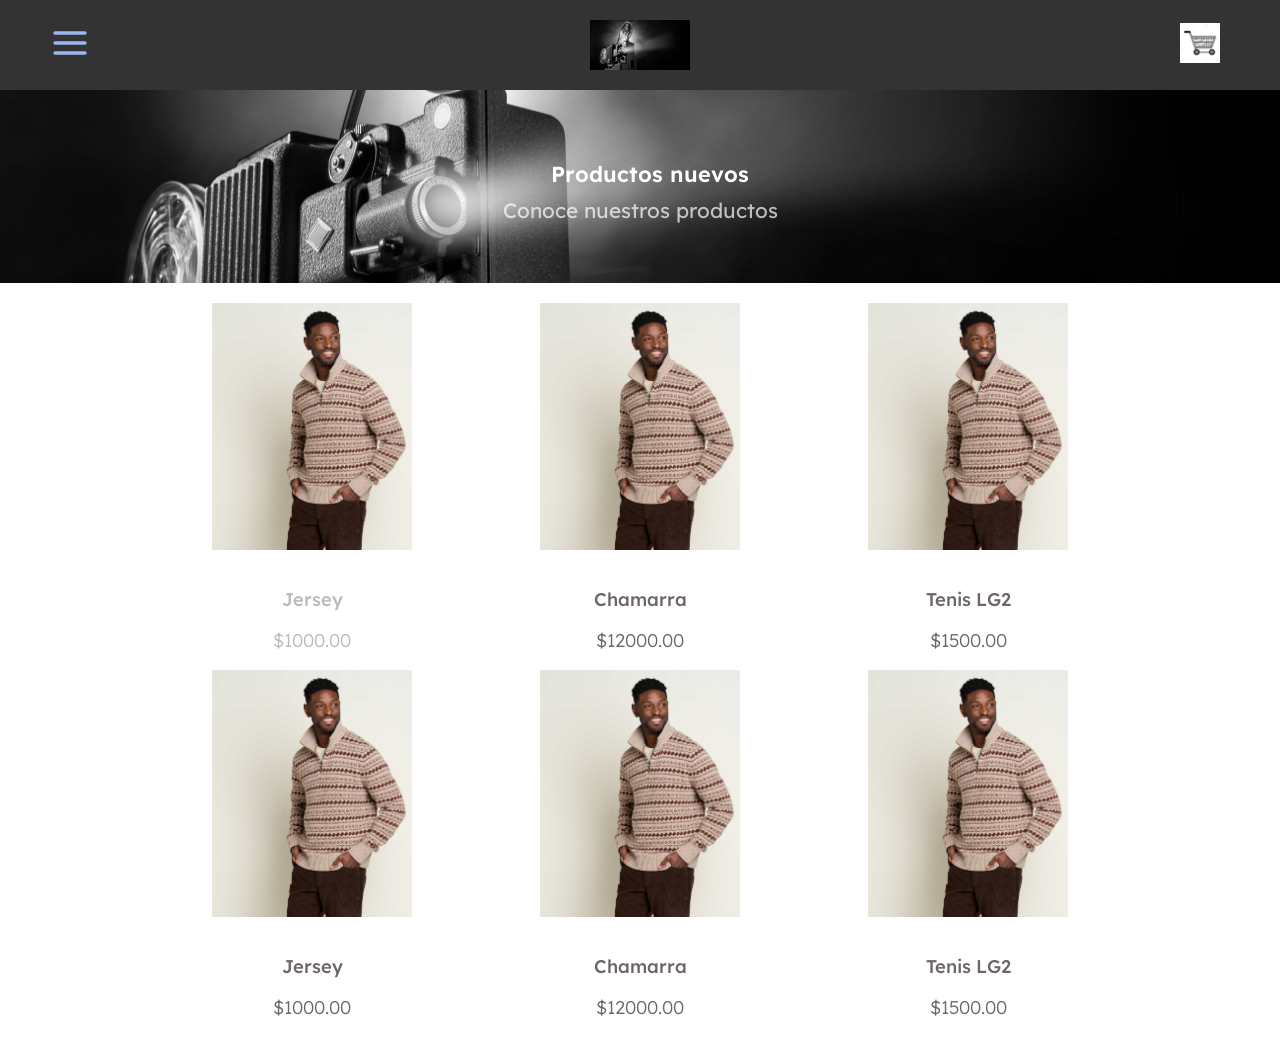
==== index.html @ b26df9d7 "place files to main directory" ====
<!DOCTYPE html>
<html lang="en">
<head>
    <meta charset="UTF-8">
    <meta name="viewport" content="width=device-width, initial-scale=1.0">
    <link rel="preconnect" href="https://fonts.googleapis.com">
    <link rel="preconnect" href="https://fonts.gstatic.com" crossorigin>
    <link href="https://fonts.googleapis.com/css2?family=Lexend:wght@300;400;500;700&family=Montserrat:ital@0;1&display=swap" rel="stylesheet">
    <link rel="stylesheet" href="./CSS/styles.css">
    <title>Tienda Virtual</title>
</head>
<body>
    <header class="header">
        <i class="header__i header__i--menu"><img class="header__i__img" src="./img/menu.svg" alt="Icono Menu"></i>
        <img class="header__img" src="./img/logo.jpg" alt="Logo CV Sistemas">
        <i class="header__i"><img class="header__i__img" src="./img/cart.jpg" alt="Icono Carrito"></i>
    </header>

    <main>
        <section class="banner">
            <h2 class="banner__title">Productos nuevos</h2>
            <p class="banner__description">Conoce nuestros productos</p>
        </section>
        <section class="products">
            <article class="products__item products__item--disabled">
                <img class="products__img" src="./img/sweater.jpg" alt="">
                <h3 class="products__title">Jersey</h3>
                <p class="products__price">$1000.00</p>
            </article>
            <article  class="products__item">
                <img class="products__img" src="./img/sweater.jpg" alt="">
                <h3 class="products__title">Chamarra</h3>
                <p class="products__price">$12000.00</p>
            </article>
            <article  class="products__item">
                <img class="products__img" src="./img/sweater.jpg" alt="">
                <h3 class="products__title">Tenis LG2</h3>
                <p class="products__price">$1500.00</p>
            </article>
            <article  class="products__item">
                <img class="products__img" src="./img/sweater.jpg" alt="">
                <h3 class="products__title">Jersey</h3>
                <p class="products__price">$1000.00</p>
            </article>
            <article  class="products__item">
                <img class="products__img" src="./img/sweater.jpg" alt="">
                <h3 class="products__title">Chamarra</h3>
                <p class="products__price">$12000.00</p>
            </article>
            <article  class="products__item">
                <img class="products__img" src="./img/sweater.jpg" alt="">
                <h3 class="products__title">Tenis LG2</h3>
                <p class="products__price">$1500.00</p>
            </article>
        </section>

        <section class="cart">
            <h2 class="cart__title">Carrito</h2>
            <div class="cart__item">
                <img class="cart__img" src="./img/sweater.jpg" alt="" />
                <p class="cart__info">Chamarra</p>
                <p class="cart__info">$1700</p>
                <i class="cart__delete"><img src="./img/trash-2.svg" alt="Icono quitar" class="cart__delete-img"/></i>
            </div>
            <div class="cart__item">
                <img class="cart__img" src="./img/sweater.jpg" alt="" />
                <p class="cart__info">Chamarra</p>
                <p class="cart__info">$1700</p>
                <i class="cart__delete"><img src="./img/trash-2.svg" alt="Icono quitar" class="cart__delete-img"/></i>
            </div>
            <div class="cart__item">
                <img class="cart__img" src="./img/sweater.jpg" alt="" />
                <p class="cart__info">Chamarra</p>
                <p class="cart__info">$1700</p>
                <i class="cart__delete"><img src="./img/trash-2.svg" alt="Icono quitar" class="cart__delete-img"/></i>
            </div>
        </section>
    </main>
</body>
</html>
---- CSS/styles.css ----
/** Variables **/
/* Main width for all the web page */
/* Main color for all the web page */
/* Main color for banner section */
/* Main color for products disabled section */
/* Main color for cart section */
/* Main color for banner section */
/* Main background color for cart section */
/**-----------**/
/**   Mixins  **/
/* Default block configuration */
/* Default grid configuration */
/* Default font configuration */
/**-----------**/
/**  Extends  **/
/* Default box-sizing configuration */
.cart__item, .cart__title, .cart, .products, .header, body {
  box-sizing: border-box; /* Merge padding and width to set the size including both measures */
}

/**-----------**/
/**     CSS   **/
body {
  width: 100%; /* Assure the page reaches all screen size */
  /* Approximately 1.3rem=16px *** 1.7vw=16px *** 1rem = 16px */
  font-size: clamp(1rem, 1.7vw, 1rem);
  font-weight: 300;
  color: #6e6565;
  font-family: "Lexend", Arial, Helvetica, sans-serif;
  margin: 0;
}

.header {
  width: 100%;
  padding: 20px 50px;
  background-color: #333;
  display: flex; /* Default flex configuration */
  flex-direction: row; /* Default always will be row */
  justify-content: space-between;
  align-items: center;
}
.header .header__img {
  width: 100px;
}
.header .header__i {
  width: 50px;
  cursor: pointer;
  color: #9db6f0;
}
.header .header__i--menu {
  /* Get filter background color for svg https://isotropic.co/tool/hex-color-to-css-filter/ */
  filter: invert(72%) sepia(13%) saturate(1109%) hue-rotate(186deg) brightness(99%) contrast(91%);
}
.header .header__i__img {
  width: 80%;
}

.banner {
  width: 100%;
  padding: 60px 0;
  display: block;
  text-align: center;
  background-image: url("../img/logo.jpg");
  background-repeat: no-repeat; /* To avoid repeat images when a width finishes */
  background-size: cover; /* set background value, can be express in Percentage */
  color: #fff;
  background-position-y: 60%; /* Move image vertically */
}

.banner__title {
  width: 100%;
  /* Approximately 2=32px *** 1.7vw=31.62px-19.28px *** 1.2rem=19.2px */
  font-size: clamp(1.2rem, 1.7vw, 2rem);
  font-weight: 600;
  margin: 10px;
}

.banner__description {
  width: 350px;
  margin: 0 auto; /* Position in the middle */
  /* Approximately 1.3rem=20.8px *** 1.7vw=20.7px-16.031px *** 1rem = 16px */
  font-size: clamp(1rem, 1.7vw, 1.3rem);
  font-weight: normal;
  opacity: 0.7;
}

.products {
  width: 80%; /* if we put fixed value, then products won't adapt to screen size, percentage skips that error it works with grid columns auto-fit value */
  margin: 0 auto;
  padding: 20px;
  display: grid;
  /* auto-fill: expand columns to use all screen space
      auto-fit: Similar to auto-fill ** NEED MORE DETAILS ** 
      minmax: Min column size and to expand to 1 space fraction (max space if we have it) */
  grid-template-columns: repeat(auto-fit, minmax(250px, 1fr));
}

.products__item {
  cursor: pointer;
  text-align: center;
}

/* Added modifier for Products */
.products__item--disabled {
  color: #bbb9b9;
}

.products__img {
  width: 200px;
  margin-bottom: 15px;
}

.products__title {
  /* Approximately 1.1rem=18.4px *** 1.7vw=18.3px-17.7px *** 1.1rem = 17.6px */
  font-size: clamp(1.1rem, 1.7vw, 1.15rem);
  font-weight: 500;
  margin-bottom: 5px;
}

.products__price {
  /* Approximately 1.1rem=18.4px *** 1.7vw=18.3px-17.7px *** 1.1rem = 17.6px */
  font-size: clamp(1.1rem, 1.7vw, 1.15rem);
  font-weight: 300;
}

.cart {
  width: 500px;
  background-color: #fff;
  color: #000;
  padding: 25px;
  height: 100%;
  position: fixed; /* Cart will hide and will show itself as menu */
  right: -100%; /* Hide cart */
  top: 100px; /* */
  box-shadow: -19px -1px 22px -15px rgba(0, 0, 0, 0.3);
}

.cart__title {
  width: 100%;
  text-align: center;
  /* Approximately 1.3rem=20.8px *** 1.7vw=20.7px-17.7px *** 1.1rem = 17.6px */
  font-size: clamp(1.1rem, 1.7vw, 1.3rem);
  font-weight: 600;
  padding: 25px 0;
}

.cart__item {
  border-bottom: 1px solid #333;
  display: flex; /* Default flex configuration */
  flex-direction: row; /* Default always will be row */
  justify-content: space-between;
  align-items: center;
  padding: 5px;
}

.cart__img {
  width: 60px;
}

.cart__item p:nth-child(3) {
  font-weight: 600;
}

.cart__delete {
  width: 25px;
  cursor: pointer;
}

.cart .cart__delete-img {
  width: 100%;
}

@media (max-width: 820px) {
  .header {
    padding: 15px;
  }
  .header__img { /* it only affects first level (child) image of header */
    width: 60px;
  }
  .header__i {
    width: 30px;
  }
  .products {
    grid-template-columns: repeat(auto-fit, minmax(200px, 1fr));
  }
  .products__img {
    width: 150px;
  }
  .cart {
    width: 400px;
    top: 80px;
  }
}
@media (max-width: 480px) {
  .banner {
    padding: 30px 0;
  }
  .products {
    grid-template-columns: 1fr;
    padding: 10px;
  }
  .products__img {
    width: 100%;
    max-width: 200px; /* try to reach 100% but not more than 200px */
    margin-bottom: 10px;
  }
  .products__item h3, .products__item p {
    padding: 0 10px;
  }
  .cart {
    width: 100%;
    top: 60px;
    box-shadow: none; /* since it will use all space we don't need box shadow */
  }
  .cart__title {
    padding: 15px 0;
  }
  .cart__item {
    flex-direction: column;
    align-items: center;
  }
  .cart__img {
    width: 100px;
  }
  .cart__info {
    margin: 0;
  }
}
/**-----------**//*# sourceMappingURL=styles.css.map */
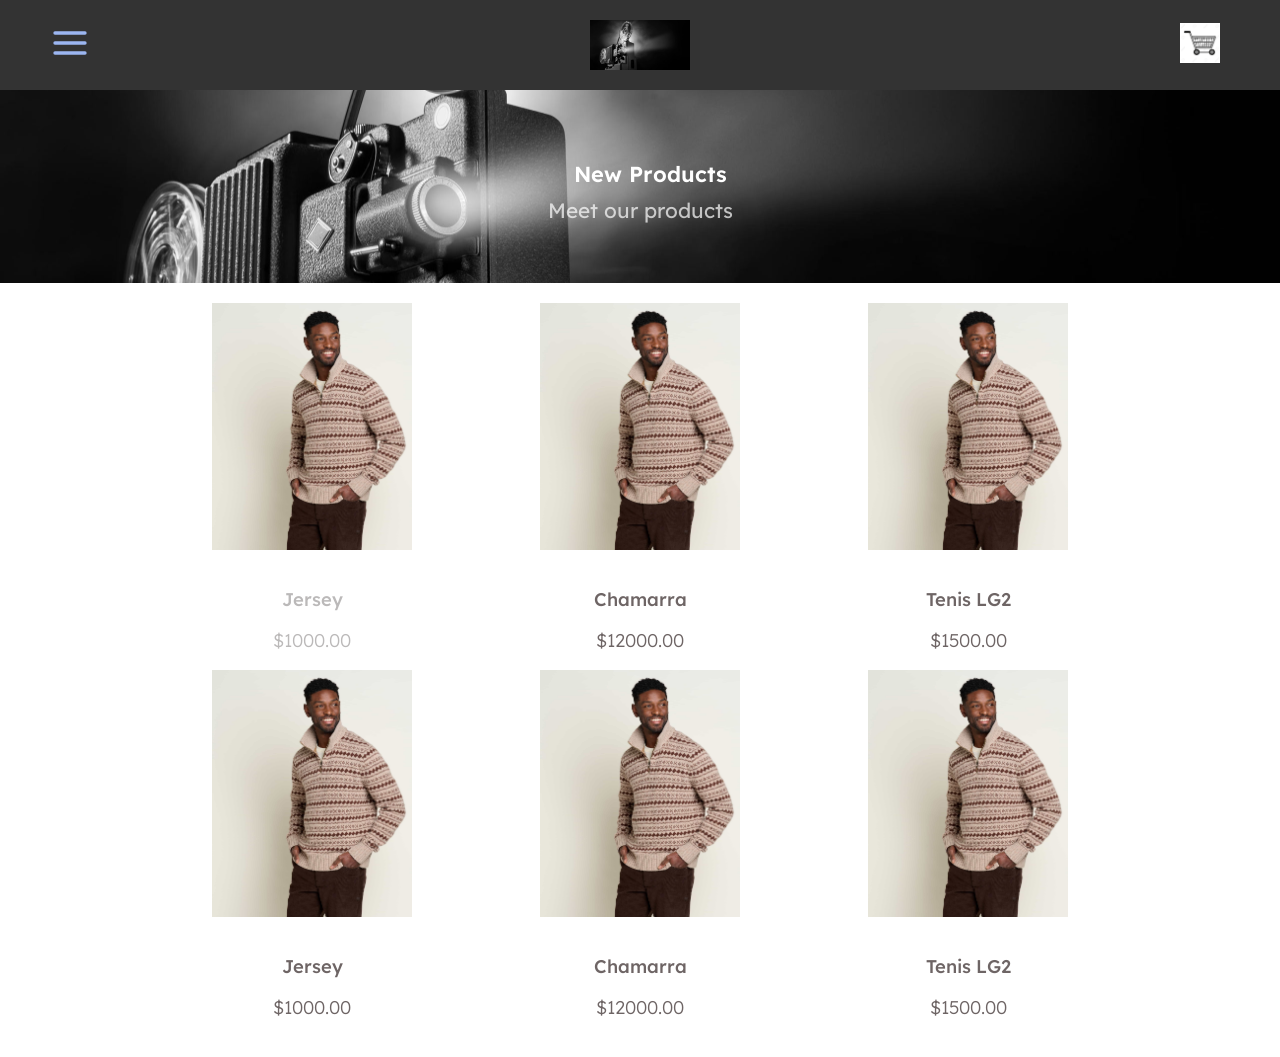
==== commit 93a269ab: "Update Titles.html" ====
--- a/index.html
+++ b/index.html
@@ -18,8 +18,8 @@
 
     <main>
         <section class="banner">
-            <h2 class="banner__title">Productos nuevos</h2>
-            <p class="banner__description">Conoce nuestros productos</p>
+            <h2 class="banner__title">New Products</h2>
+            <p class="banner__description">Meet our products</p>
         </section>
         <section class="products">
             <article class="products__item products__item--disabled">
@@ -77,4 +77,4 @@
         </section>
     </main>
 </body>
-</html>+</html>
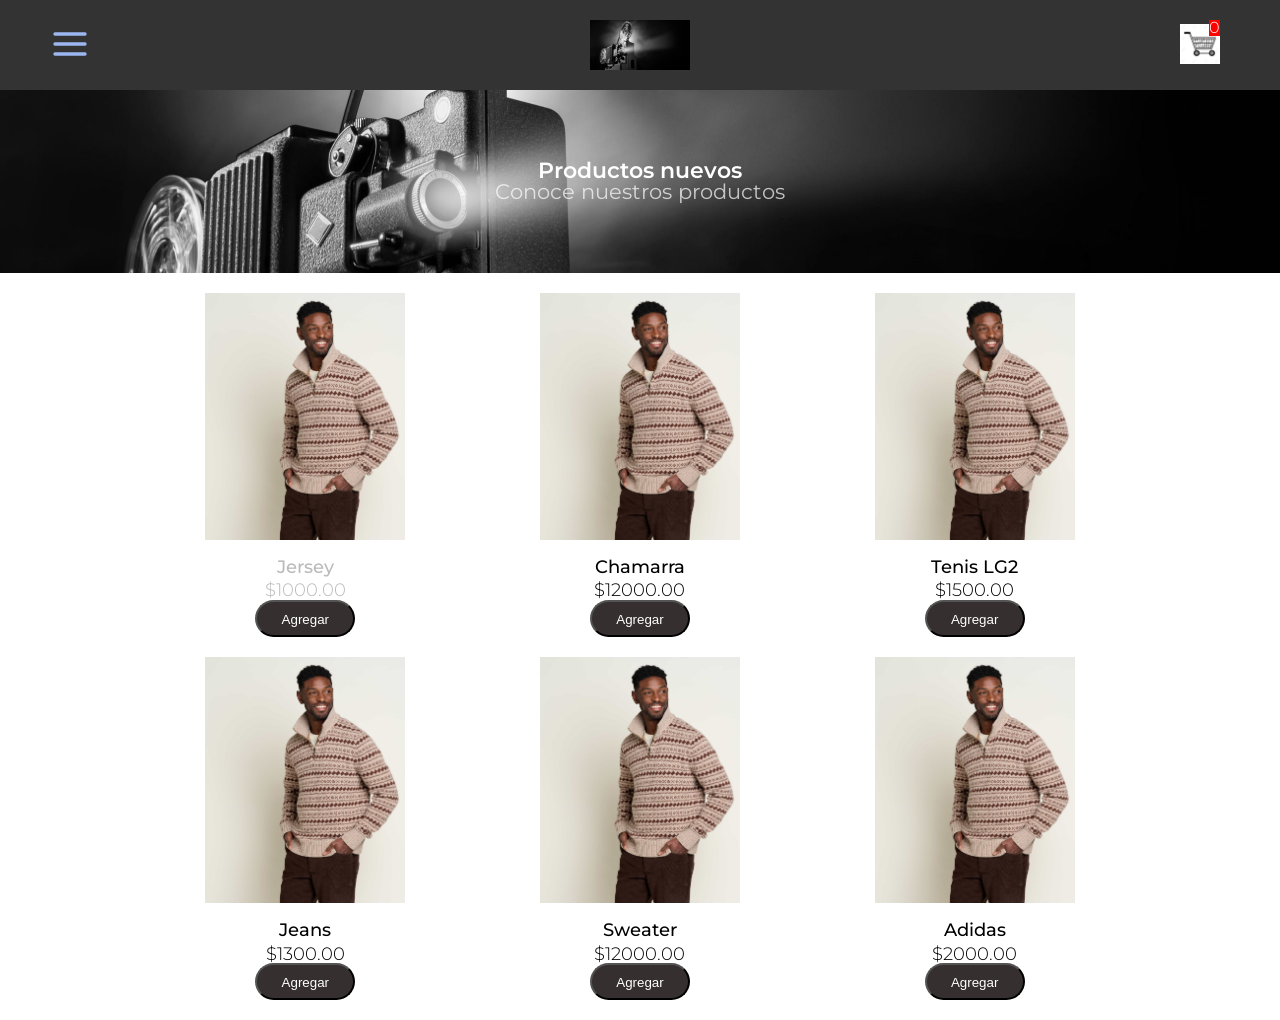
==== commit 819f3392: "refactored code and javascript module added" ====
--- a/index.html
+++ b/index.html
@@ -6,75 +6,90 @@
     <link rel="preconnect" href="https://fonts.googleapis.com">
     <link rel="preconnect" href="https://fonts.gstatic.com" crossorigin>
     <link href="https://fonts.googleapis.com/css2?family=Lexend:wght@300;400;500;700&family=Montserrat:ital@0;1&display=swap" rel="stylesheet">
-    <link rel="stylesheet" href="./CSS/styles.css">
+    <!-- Linked main.css file generated through sass main file -->
+    <!-- <link rel="stylesheet" href="./assets/css/main.css"> -->
+    <link rel="stylesheet" href="./assets/sass/main.css">
+    <!-- attribute 'defer' is important because if we put script tag at the beginning this will avoid javascript code
+         having execution problems (that's why previously script tag was placed before closing body tag) 
+         attribute 'async' is used when we need to load external things, not used with DOM (but may have same behavior)-->
+    <script type="module" src="./js/functions.js" defer></script>
+    
     <title>Tienda Virtual</title>
 </head>
 <body>
     <header class="header">
-        <i class="header__i header__i--menu"><img class="header__i__img" src="./img/menu.svg" alt="Icono Menu"></i>
+        <i class="header__i header__i--menu" id="menu"><img class="header__i__img" src="./img/menu.svg" alt="Icono Menu"></i>
         <img class="header__img" src="./img/logo.jpg" alt="Logo CV Sistemas">
-        <i class="header__i"><img class="header__i__img" src="./img/cart.jpg" alt="Icono Carrito"></i>
+        <div>
+            <i class="header__i" id="cart"><img class="header__i__img" src="./img/cart.jpg" alt="Icono Carrito"></i>
+            <div class="cart__count" id="cartCount">0</div>
+        </div>
+        <nav class="header__menu vertical-menu">
+            <i><img src="./img/x.svg" id="close-menu" alt=""></i>
+            <ul>
+                <li><a href="#Inicio">Inicio</a></li>
+                <li><a href="#Inicio">Quienes somos</a>
+                    <ul>
+                        <li><a href="#Inicio">&nbsp;&nbsp;&nbsp;Nosotros</a></li>
+                        <li><a href="#Inicio">&nbsp;&nbsp;&nbsp;Servicios</a></li>
+                    </ul> 
+                </li>
+                <li><a href="#Inicio">Contacto</a></li>
+            </ul>
+        </nav>
     </header>
 
     <main>
         <section class="banner">
-            <h2 class="banner__title">New Products</h2>
-            <p class="banner__description">Meet our products</p>
+            <h2 class="banner__title">Productos nuevos</h2>
+            <p class="banner__description">Conoce nuestros productos</p>
         </section>
         <section class="products">
             <article class="products__item products__item--disabled">
                 <img class="products__img" src="./img/sweater.jpg" alt="">
-                <h3 class="products__title">Jersey</h3>
+                <h3 class="products__title" id="text">Jersey</h3>
                 <p class="products__price">$1000.00</p>
+                <button class="cart__btn__add">Agregar</button>
             </article>
             <article  class="products__item">
                 <img class="products__img" src="./img/sweater.jpg" alt="">
                 <h3 class="products__title">Chamarra</h3>
                 <p class="products__price">$12000.00</p>
+                <button class="cart__btn__add">Agregar</button>
             </article>
             <article  class="products__item">
                 <img class="products__img" src="./img/sweater.jpg" alt="">
                 <h3 class="products__title">Tenis LG2</h3>
                 <p class="products__price">$1500.00</p>
+                <button class="cart__btn__add">Agregar</button>
             </article>
             <article  class="products__item">
                 <img class="products__img" src="./img/sweater.jpg" alt="">
-                <h3 class="products__title">Jersey</h3>
-                <p class="products__price">$1000.00</p>
+                <h3 class="products__title">Jeans</h3>
+                <p class="products__price">$1300.00</p>
+                <button class="cart__btn__add">Agregar</button>
             </article>
             <article  class="products__item">
                 <img class="products__img" src="./img/sweater.jpg" alt="">
-                <h3 class="products__title">Chamarra</h3>
+                <h3 class="products__title">Sweater</h3>
                 <p class="products__price">$12000.00</p>
+                <button class="cart__btn__add">Agregar</button>
             </article>
             <article  class="products__item">
                 <img class="products__img" src="./img/sweater.jpg" alt="">
-                <h3 class="products__title">Tenis LG2</h3>
-                <p class="products__price">$1500.00</p>
+                <h3 class="products__title">Adidas</h3>
+                <p class="products__price">$2000.00</p>
+                <button class="cart__btn__add">Agregar</button>
             </article>
         </section>
 
         <section class="cart">
             <h2 class="cart__title">Carrito</h2>
-            <div class="cart__item">
-                <img class="cart__img" src="./img/sweater.jpg" alt="" />
-                <p class="cart__info">Chamarra</p>
-                <p class="cart__info">$1700</p>
-                <i class="cart__delete"><img src="./img/trash-2.svg" alt="Icono quitar" class="cart__delete-img"/></i>
-            </div>
-            <div class="cart__item">
-                <img class="cart__img" src="./img/sweater.jpg" alt="" />
-                <p class="cart__info">Chamarra</p>
-                <p class="cart__info">$1700</p>
-                <i class="cart__delete"><img src="./img/trash-2.svg" alt="Icono quitar" class="cart__delete-img"/></i>
-            </div>
-            <div class="cart__item">
-                <img class="cart__img" src="./img/sweater.jpg" alt="" />
-                <p class="cart__info">Chamarra</p>
-                <p class="cart__info">$1700</p>
-                <i class="cart__delete"><img src="./img/trash-2.svg" alt="Icono quitar" class="cart__delete-img"/></i>
+            
+            <div class="cart__btn__buy">
+                <button>Comprar</button>
             </div>
         </section>
     </main>
 </body>
-</html>
+</html>
--- a/assets/sass/main.css
+++ b/assets/sass/main.css
@@ -0,0 +1,459 @@
+@import url("https://fonts.googleapis.com/css2?family=Lexend:wght@300;400;500;600;700;800;900;1000;1200&family=Montserrat:ital@0;1&display=swap");
+html, body, div, span, applet, object,
+iframe, h1, h2, h3, h4, h5, h6, p, blockquote,
+pre, a, abbr, acronym, address, big, cite,
+code, del, dfn, em, img, ins, kbd, q, s, samp,
+small, strike, strong, sub, sup, tt, var, b,
+u, i, center, dl, dt, dd, ol, ul, li, fieldset,
+form, label, legend, table, caption, tbody,
+tfoot, thead, tr, th, td, article, aside,
+canvas, details, embed, figure, figcaption,
+footer, header, hgroup, menu, nav, output, ruby,
+section, summary, time, mark, audio, video {
+  margin: 0;
+  padding: 0;
+  border: 0;
+  font-size: 100%;
+  font: inherit;
+  vertical-align: baseline;
+}
+
+article, aside, details, figcaption, figure,
+footer, header, hgroup, menu, nav, section {
+  display: block;
+}
+
+body {
+  line-height: 1;
+}
+
+ol, ul {
+  list-style: none;
+}
+
+blockquote, q {
+  quotes: none;
+}
+blockquote:before, blockquote:after, q:before, q:after {
+  content: "";
+  content: none;
+}
+
+table {
+  border-collapse: collapse;
+  border-spacing: 0;
+}
+
+body {
+  -webkit-text-size-adjust: none;
+}
+
+mark {
+  background-color: transparent;
+  color: inherit;
+}
+
+input::-moz-focus-inner {
+  border: 0;
+  padding: 0;
+}
+
+input, select, textarea {
+  -moz-appearance: none;
+  -webkit-appearance: none;
+  appearance: none;
+}
+
+/* Main width for all the web page */
+/*
+	Variable defined as map, to set various configurations regarding the same item.
+*/
+/* Default block configuration */
+/* Default grid configuration */
+/* Default font configuration */
+/**-----------**/
+html {
+  /* Approximately 1.3rem=16px *** 1.7vw=16px *** 1rem = 16px */
+  font-size: clamp(1rem, 1.7vw, 1rem);
+  font-weight: 300;
+  font-family: "Montserrat", Helvetica, sans-serif;
+}
+
+h1 {
+  /* Approximately 2=32px *** 1.7vw=31.62px-19.28px *** 1.2rem=19.2px */
+  font-size: clamp(1.2rem, 1.7vw, 2rem);
+  font-weight: 600;
+}
+
+h2 {
+  /* Approximately 1.3rem=20.8px *** 1.7vw=20.7px-16.031px *** 1rem = 16px */
+  font-size: clamp(1rem, 1.7vw, 1.3rem);
+  font-weight: 600;
+}
+
+h3 {
+  /* Approximately 1.15rem=18.4px *** 1.7vw=18.3px-17.7px *** 1.1rem = 17.6px */
+  font-size: clamp(1.1rem, 1.7vw, 1.15rem);
+  font-weight: 600;
+}
+
+h4 {
+  /* Approximately 1rem = 16px *** 1.7vw=16px *** 1rem = 16px */
+  font-size: clamp(1rem, 1.7vw, 1rem);
+  font-weight: 600;
+}
+
+h5 {
+  /* Approximately .9rem=14.4px *** 1.7vw=16px *** .9rem=14.4px */
+  font-size: clamp(0.9rem, 1.7vw, 0.9rem);
+  font-weight: 600;
+}
+
+h6 {
+  /* Approximately .9rem=14.4px *** 1.7vw=16px *** .9rem=14.4px */
+  font-size: clamp(1rem, 1.7vw, 1rem);
+  font-weight: 300;
+}
+
+.products__item {
+  text-align: center;
+  transition: all 0.25s ease;
+}
+
+/* Added modifier for Products */
+.products__item--disabled {
+  color: #bbb9b9;
+}
+
+.products__img {
+  width: 200px;
+  margin-bottom: 15px;
+  cursor: pointer;
+}
+
+.cart__btn__buy, .cart__btn__add {
+  padding-top: 10px;
+  justify-self: center;
+}
+
+button {
+  border-radius: 25px;
+  background-color: rgb(53, 47, 47);
+  color: #fff;
+  padding: 8px 18px;
+  width: 100px;
+  vertical-align: bottom;
+}
+button:hover {
+  border-color: #000;
+  background-color: rgb(105, 94, 94);
+}
+button.toggle {
+  background-color: cadetblue;
+}
+
+.header {
+  width: 100%;
+  padding: 20px 50px;
+  background-color: #333;
+  display: flex; /* Default flex configuration */
+  flex-direction: row; /* Default always will be row */
+  justify-content: space-between;
+  align-items: center;
+  box-sizing: border-box;
+  /* Basic styling for the main menu */
+  /* Hide sub-menus by default */
+  /* Show sub-menus on hover of the parent list item */
+}
+.header div {
+  display: flex; /* Default flex configuration */
+  flex-direction: row; /* Default always will be row */
+  justify-content: space-between;
+}
+@media screen and (max-width: 51.25rem) {
+  .header {
+    padding: 15px;
+  }
+}
+.header .header__img {
+  width: 100px;
+}
+@media screen and (max-width: 51.25rem) {
+  .header .header__img {
+    width: 60px;
+  }
+}
+.header .header__i {
+  width: 50px;
+  cursor: pointer;
+}
+@media screen and (max-width: 51.25rem) {
+  .header .header__i {
+    width: 30px;
+  }
+}
+.header .header__i--menu {
+  /* Get filter background color for svg https://isotropic.co/tool/hex-color-to-css-filter/ */
+  filter: invert(72%) sepia(13%) saturate(1109%) hue-rotate(186deg) brightness(99%) contrast(91%);
+}
+.header .header__i__img {
+  width: 80%;
+}
+.header .header__menu {
+  width: 300px;
+  background: linear-gradient(#473a3a, #222);
+  color: #fff;
+  padding: 25px;
+  box-sizing: border-box;
+  height: 100%;
+  position: fixed; /* Cart will hide and will show itself as menu */
+  left: -100%; /* Hide cart */
+  top: 100px; /* */
+  box-shadow: -19px -1px 22px -15px rgba(0, 0, 0, 0.3);
+  transition: all 0.5s ease;
+}
+.header .header__menu.show {
+  left: 0px;
+}
+.header .header__menu img {
+  filter: invert(100%);
+  cursor: pointer;
+  display: flex;
+  justify-self: right;
+}
+@media screen and (max-width: 30rem) {
+  .header .header__menu {
+    width: 100%;
+    top: 60px;
+    box-shadow: none; /* since it will use all space we don't need box shadow */
+  }
+}
+.header .vertical-menu ul {
+  list-style-type: none;
+  margin: 0;
+  padding: 0;
+  width: 100%; /* Adjust as needed */
+}
+.header .vertical-menu li {
+  transition: all 2.5s ease;
+}
+.header .vertical-menu li a {
+  display: block;
+  padding: 10px 15px;
+  text-decoration: none;
+  color: #fff;
+  background: linear-gradient(#000, #222);
+  border-bottom: 1px solid #ddd;
+}
+.header .vertical-menu ul ul {
+  display: none;
+  transition: all 2.5s ease;
+}
+.header .vertical-menu li:hover > ul {
+  display: block;
+  max-height: 200px;
+}
+
+/**     CSS   **/
+body {
+  width: 100%; /* Assure the page reaches all screen size */
+  /* Approximately 1.3rem=16px *** 1.7vw=16px *** 1rem = 16px */
+  font-size: clamp(1rem, 1.7vw, 1rem);
+  font-weight: 300;
+  font-family: "Montserrat", Helvetica, sans-serif;
+  box-sizing: border-box;
+}
+
+.banner {
+  width: 100%;
+  padding: 70px 0;
+  display: block;
+  text-align: center;
+  background-image: url("../../img/logo.jpg");
+  background-repeat: no-repeat; /* To avoid repeat images when a width finishes */
+  background-size: cover; /* set background value, can be express in Percentage */
+  color: #fff;
+  background-position-y: 60%; /* Move image vertically */
+}
+@media screen and (max-width: 30rem) {
+  .banner {
+    padding: 30px 0;
+  }
+}
+
+.banner__title {
+  width: 100%;
+  /* Approximately 2=32px *** 1.7vw=31.62px-19.28px *** 1.2rem=19.2px */
+  font-size: clamp(1.2rem, 1.7vw, 2rem);
+  font-weight: 600;
+}
+
+.banner__description {
+  width: 350px;
+  margin: 0 auto; /* Position in the middle */
+  /* Approximately 1.3rem=20.8px *** 1.7vw=20.7px-16.031px *** 1rem = 16px */
+  font-size: clamp(1rem, 1.7vw, 1.3rem);
+  font-weight: normal;
+  opacity: 0.7;
+}
+
+.products {
+  width: 80%; /* if we put fixed value, then products won't adapt to screen size, percentage skips that error it works with grid columns auto-fit value */
+  margin: 0 auto;
+  padding: 20px;
+  gap: 20px;
+  box-sizing: border-box;
+  display: grid;
+  /* auto-fill: expand columns to use all screen space
+      auto-fit: Similar to auto-fill ** NEED MORE DETAILS ** 
+      minmax: Min column size and to expand to 1 space fraction (max space if we have it) */
+  grid-template-columns: repeat(auto-fit, minmax(250px, 1fr));
+}
+@media screen and (max-width: 30rem) {
+  .products {
+    grid-template-columns: 1fr;
+    padding: 10px;
+  }
+}
+
+.products__title {
+  /* Approximately 1.1rem=18.4px *** 1.7vw=18.3px-17.7px *** 1.1rem = 17.6px */
+  font-size: clamp(1.1rem, 1.7vw, 1.15rem);
+  font-weight: 500;
+  margin-bottom: 5px;
+}
+
+.products__price {
+  /* Approximately 1.1rem=18.4px *** 1.7vw=18.3px-17.7px *** 1.1rem = 17.6px */
+  font-size: clamp(1.1rem, 1.7vw, 1.15rem);
+  font-weight: 300;
+}
+.products__price.red {
+  color: #ec3204;
+}
+.products__price.green {
+  color: #2bec04;
+}
+
+@media screen and (max-width: 30rem) {
+  .products__img {
+    width: 100%;
+    max-width: 200px; /* try to reach 100% but not more than 200px */
+    margin-bottom: 10px;
+  }
+}
+
+.products__item h3, .products__item p {
+  cursor: pointer;
+}
+@media screen and (max-width: 30rem) {
+  .products__item h3, .products__item p {
+    padding: 0 10px;
+  }
+}
+
+.cart {
+  width: 500px;
+  overflow-y: scroll;
+  background-color: #fff;
+  color: #000;
+  padding: 25px;
+  box-sizing: border-box;
+  height: 85%;
+  position: fixed; /* Cart will hide and will show itself as menu */
+  right: -100%; /* Hide cart */
+  top: 100px; /* */
+  box-shadow: -19px -1px 22px -15px rgba(0, 0, 0, 0.3);
+  transition: all 0.5s ease;
+}
+.cart.show {
+  right: 0px;
+}
+@media screen and (max-width: 30rem) {
+  .cart {
+    width: 100%;
+    top: 60px;
+    box-shadow: none; /* since it will use all space we don't need box shadow */
+  }
+}
+
+.cart__title {
+  width: 100%;
+  text-align: center;
+  /* Approximately 1.3rem=20.8px *** 1.7vw=20.7px-17.7px *** 1.1rem = 17.6px */
+  font-size: clamp(1.1rem, 1.7vw, 1.3rem);
+  font-weight: 600;
+  padding: 25px 0;
+  box-sizing: border-box;
+}
+@media screen and (max-width: 30rem) {
+  .cart__title {
+    padding: 15px 0;
+  }
+}
+
+.cart__item {
+  border-bottom: 1px solid #333;
+  display: flex; /* Default flex configuration */
+  flex-direction: row; /* Default always will be row */
+  justify-content: space-between;
+  align-items: center;
+  padding: 5px;
+  box-sizing: border-box;
+}
+@media screen and (max-width: 30rem) {
+  .cart__item {
+    flex-direction: column;
+    align-items: center;
+  }
+}
+
+.cart__img {
+  width: 60px;
+}
+@media screen and (max-width: 30rem) {
+  .cart__img {
+    width: 100px;
+  }
+}
+
+@media screen and (max-width: 30rem) {
+  .cart__info {
+    margin: 0;
+  }
+}
+
+.cart__count {
+  position: absolute;
+  top: 20px;
+  right: 60px;
+  background: red;
+  color: white;
+}
+
+.cart__item p:nth-child(3) {
+  font-weight: 600;
+}
+
+.cart__delete {
+  width: 25px;
+  cursor: pointer;
+}
+
+.cart .cart__delete-img {
+  width: 100%;
+}
+
+@media (max-width: 820px) {
+  .products {
+    grid-template-columns: repeat(auto-fit, minmax(200px, 1fr));
+  }
+  .products__img {
+    width: 150px;
+  }
+  .cart {
+    width: 400px;
+    top: 80px;
+  }
+}
+/**-----------**//*# sourceMappingURL=main.css.map */
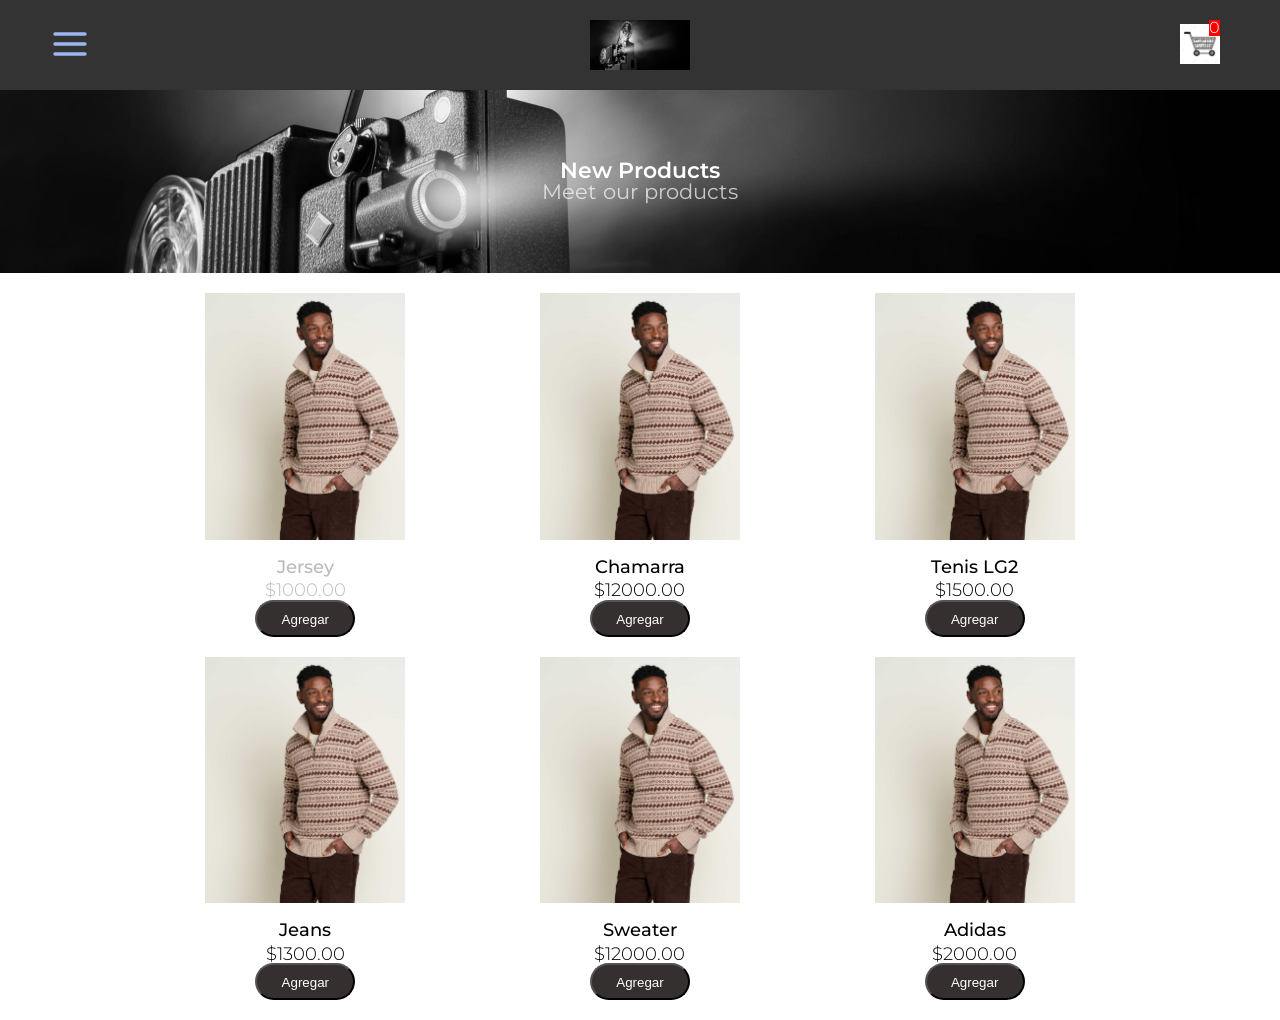
==== commit 8caac2fd: "Merge pull request #3 from cozatl/refactored_code refactored code and javascript module added" ====
--- a/index.html
+++ b/index.html
@@ -41,8 +41,8 @@
 
     <main>
         <section class="banner">
-            <h2 class="banner__title">Productos nuevos</h2>
-            <p class="banner__description">Conoce nuestros productos</p>
+            <h2 class="banner__title">New Products</h2>
+            <p class="banner__description">Meet our products</p>
         </section>
         <section class="products">
             <article class="products__item products__item--disabled">
@@ -92,4 +92,4 @@
         </section>
     </main>
 </body>
-</html>+</html>
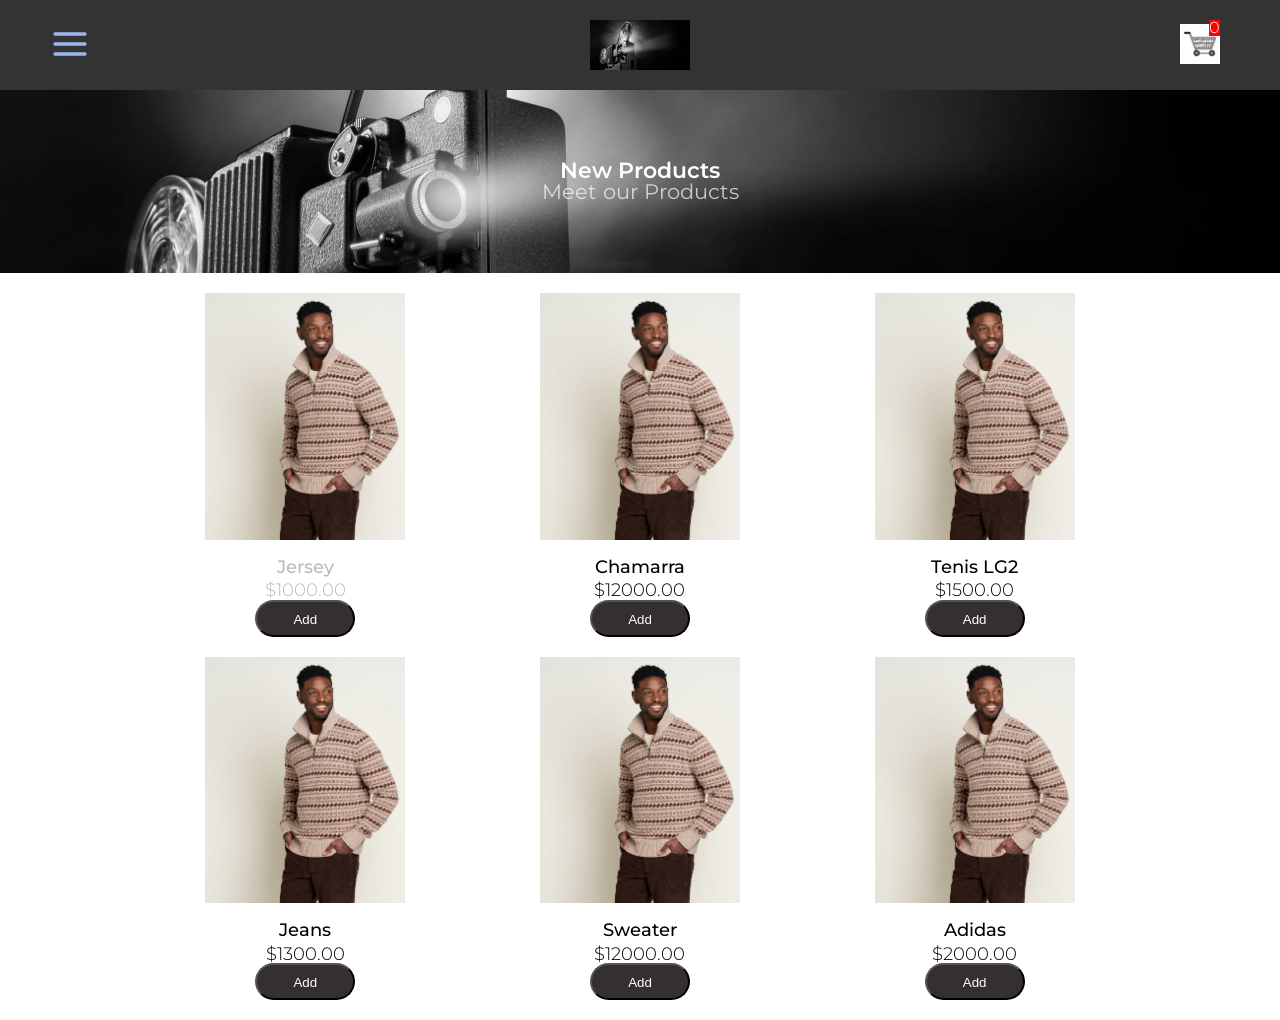
==== commit b1202d1f: "ordering files for the last functionality" ====
--- a/index.html
+++ b/index.html
@@ -7,14 +7,14 @@
     <link rel="preconnect" href="https://fonts.gstatic.com" crossorigin>
     <link href="https://fonts.googleapis.com/css2?family=Lexend:wght@300;400;500;700&family=Montserrat:ital@0;1&display=swap" rel="stylesheet">
     <!-- Linked main.css file generated through sass main file -->
-    <!-- <link rel="stylesheet" href="./assets/css/main.css"> -->
-    <link rel="stylesheet" href="./assets/sass/main.css">
+    <link rel="stylesheet" href="./assets/css/main.css">
+    <!-- <link rel="stylesheet" href="./assets/sass/main.css"> -->
     <!-- attribute 'defer' is important because if we put script tag at the beginning this will avoid javascript code
          having execution problems (that's why previously script tag was placed before closing body tag) 
          attribute 'async' is used when we need to load external things, not used with DOM (but may have same behavior)-->
     <script type="module" src="./js/functions.js" defer></script>
     
-    <title>Tienda Virtual</title>
+    <title>Virtual Store</title>
 </head>
 <body>
     <header class="header">
@@ -27,14 +27,14 @@
         <nav class="header__menu vertical-menu">
             <i><img src="./img/x.svg" id="close-menu" alt=""></i>
             <ul>
-                <li><a href="#Inicio">Inicio</a></li>
-                <li><a href="#Inicio">Quienes somos</a>
+                <li><a href="#Home">Home</a></li>
+                <li><a href="#Home">Company Details</a>
                     <ul>
-                        <li><a href="#Inicio">&nbsp;&nbsp;&nbsp;Nosotros</a></li>
-                        <li><a href="#Inicio">&nbsp;&nbsp;&nbsp;Servicios</a></li>
+                        <li><a href="#Home">&nbsp;&nbsp;&nbsp;About us</a></li>
+                        <li><a href="#Home">&nbsp;&nbsp;&nbsp;Services</a></li>
                     </ul> 
                 </li>
-                <li><a href="#Inicio">Contacto</a></li>
+                <li><a href="#Home">Contact us</a></li>
             </ul>
         </nav>
     </header>
@@ -42,54 +42,54 @@
     <main>
         <section class="banner">
             <h2 class="banner__title">New Products</h2>
-            <p class="banner__description">Meet our products</p>
+            <p class="banner__description">Meet our Products</p>
         </section>
         <section class="products">
             <article class="products__item products__item--disabled">
                 <img class="products__img" src="./img/sweater.jpg" alt="">
                 <h3 class="products__title" id="text">Jersey</h3>
                 <p class="products__price">$1000.00</p>
-                <button class="cart__btn__add">Agregar</button>
+                <button class="cart__btn__add">Add</button>
             </article>
             <article  class="products__item">
                 <img class="products__img" src="./img/sweater.jpg" alt="">
                 <h3 class="products__title">Chamarra</h3>
                 <p class="products__price">$12000.00</p>
-                <button class="cart__btn__add">Agregar</button>
+                <button class="cart__btn__add">Add</button>
             </article>
             <article  class="products__item">
                 <img class="products__img" src="./img/sweater.jpg" alt="">
                 <h3 class="products__title">Tenis LG2</h3>
                 <p class="products__price">$1500.00</p>
-                <button class="cart__btn__add">Agregar</button>
+                <button class="cart__btn__add">Add</button>
             </article>
             <article  class="products__item">
                 <img class="products__img" src="./img/sweater.jpg" alt="">
                 <h3 class="products__title">Jeans</h3>
                 <p class="products__price">$1300.00</p>
-                <button class="cart__btn__add">Agregar</button>
+                <button class="cart__btn__add">Add</button>
             </article>
             <article  class="products__item">
                 <img class="products__img" src="./img/sweater.jpg" alt="">
                 <h3 class="products__title">Sweater</h3>
                 <p class="products__price">$12000.00</p>
-                <button class="cart__btn__add">Agregar</button>
+                <button class="cart__btn__add">Add</button>
             </article>
             <article  class="products__item">
                 <img class="products__img" src="./img/sweater.jpg" alt="">
                 <h3 class="products__title">Adidas</h3>
                 <p class="products__price">$2000.00</p>
-                <button class="cart__btn__add">Agregar</button>
+                <button class="cart__btn__add">Add</button>
             </article>
         </section>
 
         <section class="cart">
-            <h2 class="cart__title">Carrito</h2>
+            <h2 class="cart__title">Cart</h2>
             
             <div class="cart__btn__buy">
-                <button>Comprar</button>
+                <button>Buy</button>
             </div>
         </section>
     </main>
 </body>
-</html>
+</html>
--- a/assets/css/main.css
+++ b/assets/css/main.css
@@ -0,0 +1,478 @@
+@import url("https://fonts.googleapis.com/css2?family=Lexend:wght@300;400;500;600;700;800;900;1000;1200&family=Montserrat:ital@0;1&display=swap");
+html, body, div, span, applet, object,
+iframe, h1, h2, h3, h4, h5, h6, p, blockquote,
+pre, a, abbr, acronym, address, big, cite,
+code, del, dfn, em, img, ins, kbd, q, s, samp,
+small, strike, strong, sub, sup, tt, var, b,
+u, i, center, dl, dt, dd, ol, ul, li, fieldset,
+form, label, legend, table, caption, tbody,
+tfoot, thead, tr, th, td, article, aside,
+canvas, details, embed, figure, figcaption,
+footer, header, hgroup, menu, nav, output, ruby,
+section, summary, time, mark, audio, video {
+  margin: 0;
+  padding: 0;
+  border: 0;
+  font-size: 100%;
+  font: inherit;
+  vertical-align: baseline;
+}
+
+article, aside, details, figcaption, figure,
+footer, header, hgroup, menu, nav, section {
+  display: block;
+}
+
+body {
+  line-height: 1;
+}
+
+ol, ul {
+  list-style: none;
+}
+
+blockquote, q {
+  quotes: none;
+}
+blockquote:before, blockquote:after, q:before, q:after {
+  content: "";
+  content: none;
+}
+
+table {
+  border-collapse: collapse;
+  border-spacing: 0;
+}
+
+body {
+  -webkit-text-size-adjust: none;
+}
+
+mark {
+  background-color: transparent;
+  color: inherit;
+}
+
+input::-moz-focus-inner {
+  border: 0;
+  padding: 0;
+}
+
+input, select, textarea {
+  -moz-appearance: none;
+  -webkit-appearance: none;
+  appearance: none;
+}
+
+/* Main width for all the web page */
+/*
+	Variable defined as map, to set various configurations regarding the same item.
+*/
+/* Default block configuration */
+/* Default grid configuration */
+/* Default font configuration */
+/**-----------**/
+html {
+  /* Approximately 1.3rem=16px *** 1.7vw=16px *** 1rem = 16px */
+  font-size: clamp(1rem, 1.7vw, 1rem);
+  font-weight: 300;
+  font-family: "Montserrat", Helvetica, sans-serif;
+}
+
+h1 {
+  /* Approximately 2=32px *** 1.7vw=31.62px-19.28px *** 1.2rem=19.2px */
+  font-size: clamp(1.2rem, 1.7vw, 2rem);
+  font-weight: 600;
+}
+
+h2 {
+  /* Approximately 1.3rem=20.8px *** 1.7vw=20.7px-16.031px *** 1rem = 16px */
+  font-size: clamp(1rem, 1.7vw, 1.3rem);
+  font-weight: 600;
+}
+
+h3 {
+  /* Approximately 1.15rem=18.4px *** 1.7vw=18.3px-17.7px *** 1.1rem = 17.6px */
+  font-size: clamp(1.1rem, 1.7vw, 1.15rem);
+  font-weight: 600;
+}
+
+h4 {
+  /* Approximately 1rem = 16px *** 1.7vw=16px *** 1rem = 16px */
+  font-size: clamp(1rem, 1.7vw, 1rem);
+  font-weight: 600;
+}
+
+h5 {
+  /* Approximately .9rem=14.4px *** 1.7vw=16px *** .9rem=14.4px */
+  font-size: clamp(0.9rem, 1.7vw, 0.9rem);
+  font-weight: 600;
+}
+
+h6 {
+  /* Approximately .9rem=14.4px *** 1.7vw=16px *** .9rem=14.4px */
+  font-size: clamp(1rem, 1.7vw, 1rem);
+  font-weight: 300;
+}
+
+.products__item {
+  text-align: center;
+  transition: all 0.25s ease;
+}
+
+/* Added modifier for Products */
+.products__item--disabled {
+  color: #bbb9b9;
+}
+
+.products__img {
+  width: 200px;
+  margin-bottom: 15px;
+  cursor: pointer;
+}
+
+.cart__btn__buy, .cart__btn__add {
+  padding-top: 10px;
+  justify-self: center;
+}
+
+button {
+  border-radius: 25px;
+  background-color: rgb(53, 47, 47);
+  color: #fff;
+  padding: 8px 18px;
+  width: 100px;
+  vertical-align: bottom;
+}
+button:hover {
+  border-color: #000;
+  background-color: rgb(105, 94, 94);
+}
+button.toggle {
+  background-color: cadetblue;
+}
+
+.header {
+  width: 100%;
+  padding: 20px 50px;
+  background-color: #333;
+  display: flex; /* Default flex configuration */
+  flex-direction: row; /* Default always will be row */
+  justify-content: space-between;
+  align-items: center;
+  box-sizing: border-box;
+  /* Basic styling for the main menu */
+  /* Hide sub-menus by default */
+  /* Show sub-menus on hover of the parent list item */
+  /* Open with keyboard (accesibility) when the link receives focus and navigate inside */
+}
+.header div {
+  display: flex; /* Default flex configuration */
+  flex-direction: row; /* Default always will be row */
+  justify-content: space-between;
+}
+@media screen and (max-width: 51.25rem) {
+  .header {
+    padding: 15px;
+  }
+}
+.header .header__img {
+  width: 100px;
+}
+@media screen and (max-width: 51.25rem) {
+  .header .header__img {
+    width: 60px;
+  }
+}
+.header .header__i {
+  width: 50px;
+  cursor: pointer;
+}
+@media screen and (max-width: 51.25rem) {
+  .header .header__i {
+    width: 30px;
+  }
+}
+.header .header__i--menu {
+  /* Get filter background color for svg https://isotropic.co/tool/hex-color-to-css-filter/ */
+  filter: invert(72%) sepia(13%) saturate(1109%) hue-rotate(186deg) brightness(99%) contrast(91%);
+}
+.header .header__i__img {
+  width: 80%;
+}
+.header .header__menu {
+  width: 300px;
+  z-index: 10;
+  background: linear-gradient(#473a3a, #222);
+  color: #fff;
+  padding: 25px;
+  box-sizing: border-box;
+  height: 100%;
+  position: fixed; /* Cart will hide and will show itself as menu */
+  left: -100%; /* Hide cart */
+  top: 100px; /* */
+  box-shadow: -19px -1px 22px -15px rgba(0, 0, 0, 0.3);
+  transition: all 0.5s ease;
+}
+.header .header__menu.show {
+  left: 0px;
+}
+.header .header__menu img {
+  filter: invert(100%);
+  cursor: pointer;
+  display: flex;
+  justify-self: right;
+}
+@media screen and (max-width: 30rem) {
+  .header .header__menu {
+    width: 100%;
+    top: 60px;
+    box-shadow: none; /* since it will use all space we don't need box shadow */
+  }
+}
+.header .vertical-menu ul {
+  list-style-type: none;
+  margin: 0;
+  padding: 0;
+  width: 100%; /* Adjust as needed */
+}
+.header .vertical-menu li {
+  transition: all 2.5s ease;
+}
+.header .vertical-menu li a {
+  display: block;
+  padding: 10px 15px;
+  text-decoration: none;
+  color: #fff;
+  background: linear-gradient(#000, #222);
+  border-bottom: 1px solid #ddd;
+}
+.header .vertical-menu ul ul {
+  max-height: 0; /* Hide menu (high value = 0) */
+  overflow: hidden; /* Hide content while it is collapsed */
+  opacity: 0; /* Transparent */
+  transform: translateY(-4px); /* Slight upward shift */
+  pointer-events: none; /* Avoid focus / hover while it is closed */
+  transition: max-height 0.7s ease, opacity 0.6s ease, transform 0.6s ease; /* Slower effect by adjusting duration */
+}
+.header .vertical-menu li:hover > ul {
+  /* Estado expandido */
+  max-height: 500px; /* Adjust value if more items are added */
+  opacity: 1;
+  transform: translateY(0);
+  pointer-events: auto;
+}
+.header .vertical-menu li:focus-within > ul {
+  max-height: 500px;
+  opacity: 1;
+  transform: translateY(0);
+  pointer-events: auto;
+}
+
+/**     CSS   **/
+body {
+  width: 100%; /* Assure the page reaches all screen size */
+  /* Approximately 1.3rem=16px *** 1.7vw=16px *** 1rem = 16px */
+  font-size: clamp(1rem, 1.7vw, 1rem);
+  font-weight: 300;
+  font-family: "Montserrat", Helvetica, sans-serif;
+  box-sizing: border-box;
+}
+
+.banner {
+  width: 100%;
+  padding: 70px 0;
+  display: block;
+  text-align: center;
+  background-image: url("../../img/logo.jpg");
+  background-repeat: no-repeat; /* To avoid repeat images when a width finishes */
+  background-size: cover; /* set background value, can be express in Percentage */
+  color: #fff;
+  background-position-y: 60%; /* Move image vertically */
+}
+@media screen and (max-width: 30rem) {
+  .banner {
+    padding: 30px 0;
+  }
+}
+
+.banner__title {
+  width: 100%;
+  /* Approximately 2=32px *** 1.7vw=31.62px-19.28px *** 1.2rem=19.2px */
+  font-size: clamp(1.2rem, 1.7vw, 2rem);
+  font-weight: 600;
+}
+
+.banner__description {
+  width: 350px;
+  margin: 0 auto; /* Position in the middle */
+  /* Approximately 1.3rem=20.8px *** 1.7vw=20.7px-16.031px *** 1rem = 16px */
+  font-size: clamp(1rem, 1.7vw, 1.3rem);
+  font-weight: normal;
+  opacity: 0.7;
+}
+
+.products {
+  width: 80%; /* if we put fixed value, then products won't adapt to screen size, percentage skips that error it works with grid columns auto-fit value */
+  margin: 0 auto;
+  padding: 20px;
+  gap: 20px;
+  box-sizing: border-box;
+  display: grid;
+  /* auto-fill: expand columns to use all screen space
+      auto-fit: Similar to auto-fill ** NEED MORE DETAILS ** 
+      minmax: Min column size and to expand to 1 space fraction (max space if we have it) */
+  grid-template-columns: repeat(auto-fit, minmax(250px, 1fr));
+}
+@media screen and (max-width: 51.25rem) {
+  .products {
+    grid-template-columns: repeat(auto-fit, minmax(200px, 1fr));
+  }
+}
+@media screen and (max-width: 30rem) {
+  .products {
+    grid-template-columns: 1fr;
+    padding: 10px;
+  }
+}
+
+.products__title {
+  /* Approximately 1.1rem=18.4px *** 1.7vw=18.3px-17.7px *** 1.1rem = 17.6px */
+  font-size: clamp(1.1rem, 1.7vw, 1.15rem);
+  font-weight: 500;
+  margin-bottom: 5px;
+}
+
+.products__price {
+  /* Approximately 1.1rem=18.4px *** 1.7vw=18.3px-17.7px *** 1.1rem = 17.6px */
+  font-size: clamp(1.1rem, 1.7vw, 1.15rem);
+  font-weight: 300;
+}
+.products__price.red {
+  color: #ec3204;
+}
+.products__price.green {
+  color: #2bec04;
+}
+
+@media screen and (max-width: 51.25rem) {
+  .products__img {
+    width: 150px;
+  }
+}
+@media screen and (max-width: 30rem) {
+  .products__img {
+    width: 100%;
+    max-width: 200px; /* try to reach 100% but not more than 200px */
+    margin-bottom: 10px;
+  }
+}
+
+.products__item h3, .products__item p {
+  cursor: pointer;
+}
+@media screen and (max-width: 30rem) {
+  .products__item h3, .products__item p {
+    padding: 0 10px;
+  }
+}
+
+.cart {
+  width: 500px;
+  overflow-y: scroll;
+  background-color: #fff;
+  color: #000;
+  padding: 25px;
+  box-sizing: border-box;
+  height: 85%;
+  position: fixed; /* Cart will hide and will show itself as menu */
+  right: -150%; /* Hide cart */
+  top: 100px; /* */
+  box-shadow: -19px -1px 22px -15px rgba(0, 0, 0, 0.3);
+  transition: all 0.5s ease;
+}
+.cart.show {
+  right: 0px;
+}
+@media screen and (max-width: 51.25rem) {
+  .cart {
+    width: 400px;
+    top: 80px;
+  }
+}
+@media screen and (max-width: 30rem) {
+  .cart {
+    width: 100%;
+    top: 60px;
+    box-shadow: none; /* since it will use all space we don't need box shadow */
+  }
+}
+
+.cart__title {
+  width: 100%;
+  text-align: center;
+  /* Approximately 1.3rem=20.8px *** 1.7vw=20.7px-17.7px *** 1.1rem = 17.6px */
+  font-size: clamp(1.1rem, 1.7vw, 1.3rem);
+  font-weight: 600;
+  padding: 25px 0;
+  box-sizing: border-box;
+}
+@media screen and (max-width: 30rem) {
+  .cart__title {
+    padding: 15px 0;
+  }
+}
+
+.cart__item {
+  border-bottom: 1px solid #333;
+  display: flex; /* Default flex configuration */
+  flex-direction: row; /* Default always will be row */
+  justify-content: space-between;
+  align-items: center;
+  padding: 5px;
+  box-sizing: border-box;
+}
+@media screen and (max-width: 30rem) {
+  .cart__item {
+    flex-direction: column;
+    align-items: center;
+  }
+}
+
+.cart__img {
+  width: 60px;
+}
+@media screen and (max-width: 30rem) {
+  .cart__img {
+    width: 100px;
+  }
+}
+
+@media screen and (max-width: 30rem) {
+  .cart__info {
+    margin: 0;
+  }
+}
+
+.cart__count {
+  position: absolute;
+  top: 20px;
+  right: 60px;
+  background: red;
+  color: white;
+}
+
+.cart__item p:nth-child(3) {
+  font-weight: 600;
+}
+
+.cart__delete {
+  width: 25px;
+  cursor: pointer;
+}
+
+.cart .cart__delete-img {
+  width: 100%;
+}
+
+/**-----------**//*# sourceMappingURL=main.css.map */
